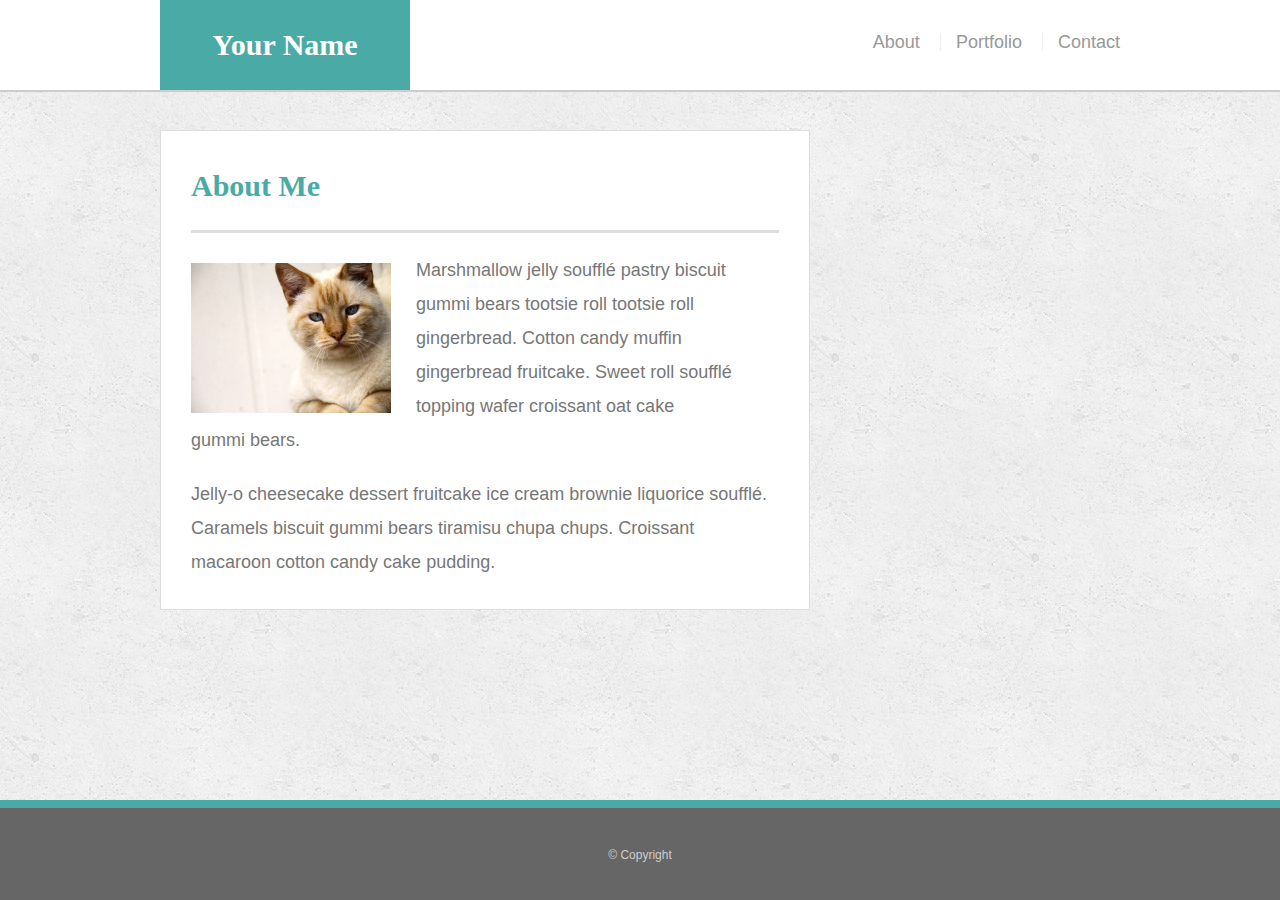
==== index.html @ a47680bc "adding initial files." ====
<!doctype html>
<html lang="en-us">
<head>
  <meta charset="UTF-8">
  <meta name="viewport" content="width=device-width, initial-scale=1.0">
  <title>About | Your Name</title>
  <link rel="stylesheet" type="text/css" href="assets/css/style.css">
</head>
<body>

<div class="wrapper">

  <header id="masthead">
    <div class="container">
      <a href="index.html" id="logo">Your Name</a>
      <nav>
        <ul>
          <li><a href="index.html">About</a></li>
          <li><a href="portfolio.html">Portfolio</a></li>
          <li><a href="contact.html">Contact</a></li>
        </ul>
      </nav>
    </div>
  </header>

  <main class="container">
    <section class="main-section">
      <h1>About Me</h1>

      <img src="assets/images/cat.jpg" class="auth-image" alt="placeholder">

      <p>Marshmallow jelly souffl&eacute; pastry biscuit gummi bears tootsie roll tootsie roll gingerbread. Cotton candy muffin gingerbread fruitcake. Sweet roll souffl&eacute; topping wafer croissant oat cake gummi&nbsp;bears.</p>

      <p>Jelly-o cheesecake dessert fruitcake ice cream brownie liquorice souffl&eacute;. Caramels biscuit gummi bears tiramisu chupa chups. Croissant macaroon cotton candy cake pudding.</p>

    </section>

  </main>
  <div class="push"></div>
</div>

  <footer>
    <div class="container">
      &copy; Copyright
    </div>
  </footer>
</body>
</html>
---- assets/css/style.css ----
@import url("reset.css");

body {
  font-family: Arial, "Helvetica Neue", Helvetica, sans-serif;

  /* Typography */
  font-size: 18px;
  line-height: 34px;
  color: #777;

  /* Visual */
  background: url("../images/concrete_seamless.png");
}

* {
  /* Box-model */
  box-sizing: border-box;

  /* Positioning */
  margin: 0;
}

html,
body {
  height: 100%;
}

/* general */

.wrapper {
  height: auto !important;
  height: 100%;

  /* Box-model */
  min-height: 100%;

  /* Positioning */
  margin: 0 auto -100px;
}

.container {
  /* Box-model */
  width: 100%;
  max-width: 960px;

  /* Positioning */
  margin: 0 auto;
  clear: both;
}

h1,
h2,
h3,
p {
  margin-bottom: 20px;
}

p:last-child {
  margin-bottom: 0;
}

h1,
h2,
h3 {
  /* Typography */
  font-family: Georgia, Times, "Times New Roman", serif;
  font-weight: 700;
  color: #4aaaa5;
}

h1 {
  /* Box-model */
  padding-bottom: 20px;

  /* Typography */
  font-size: 30px;
  line-height: 49px;

  /* Visual */
  border-bottom: 3px solid #ddd;
}

h2,
h3 {
  font-size: 22px;
}

/* header */

#masthead {
  position: fixed;
  z-index: 99;

  /* Box-model */
  width: 100%;

  /* Positioning */
  margin: 0 0 30px;
  overflow: auto;

  /* Typography */
  color: #fff;
  background: #fff;

  /* Visual */
  border-bottom: 2px solid #ccc;
}

#logo {
  float: left;

  /* Box-model */
  width: 250px;
  height: 90px;

  /* Typography */
  font-family: Georgia, Times, "Times New Roman", serif;
  font-size: 30px;
  font-weight: 700;
  line-height: 90px;
  color: #fff;
  text-align: center;
  text-decoration: none;

  /* Visual */
  background: #4aaaa5;
}

nav {
  /* Box-model */
  float: right;

  /* Positioning */
  margin-top: 25px;
}

nav li {
  display: inline-block;

  /* Box-model */
  padding-left: 15px;

  /* Positioning */
  margin-left: 15px;

  /* Typography */
  line-height: 18px;

  /* Visual */
  border-left: 1px solid #efefef;
}

nav a {
  /* Typography */
  color: #999;
  text-decoration: none;
}

nav a:hover {
  color: #666;
}

nav li:first-child {
  /* Box-model */
  padding-left: 0;

  /* Positioning */
  margin-left: 0;

  /* Visual */
  border-left: 0 none;
}

/* footer */

footer,
.push {
  height: 100px;
}

footer {
  /* Box-model */
  padding: 30px 0;

  /* Positioning */
  clear: both;
  font-size: 12px;

  /* Typography */
  color: #ccc;
  text-align: center;

  /* Visual */
  background: #666;
  border-top: 8px solid #4aaaa5;
}

/* sidebar */

.sidebar {
  float: right;
  width: 100%;
  max-width: 270px;

  /* Box-model */
  padding: 30px;

  /* Positioning */
  margin-bottom: 20px;
  background: #fff;

  /* Visual */
  border: 1px solid #ddd;
}

h3,
.sidebar h2 {
  /* Box-model */
  padding-bottom: 20px;

  /* Positioning */
  margin-bottom: 15px;

  /* Typography */
  line-height: 22px;

  /* Visual */
  border-bottom: 2px solid #eee;
}

.sidebar li {
  /* Box-model */
  float: left;
  width: 62px;
  height: 62px;

  /* Positioning */
  margin-top: 8px;
  margin-right: 10px;
}

.sidebar img {
  max-width: 100%;
}

.sidebar li:last-child {
  margin-right: 0;
}

/* main */

main {
  padding-top: 130px;
}

.main-section {
  float: left;
  width: 100%;
  max-width: 650px;

  /* Box-model */
  padding: 30px;

  /* Positioning */
  margin: 0 0 40px;
  background: #fff;

  /* Visual */
  border: 1px solid #ddd;
}

/* portfolio page */

.work {
  /* Positioning */
  position: relative;
  float: left;

  /* Box-model */
  width: 274px;
  margin: 20px 0 25px;
  overflow: auto;
}

.work:nth-child(even) {
  margin-right: 40px;
}

.work img {
  /* Box-model */
  width: 100%;

  /* Visual */
  border: 0 none;

  /* Misc */
  opacity: 0.8;
}

.work h3 {
  /* Positioning */
  position: absolute;
  bottom: 20px;
  width: 100%;

  /* Box-model */
  padding: 15px;
  margin-bottom: 0;
  font-weight: 300;
  line-height: 30px;

  /* Typography */

  color: #fff;
  text-align: center;
  background: #4aaaa5;

  /* Visual */
  border-bottom: 0;
}

.auth-image {
  float: left;

  /* Box-model */
  width: 200px;
  height: auto;
  margin-top: 10px;

  /* Positioning */
  margin-right: 25px;
}

/* contact page */

#contact-form ul {
  margin-bottom: 20px;
}

#contact-form li {
  margin-bottom: 10px;
}

label,
input[type=text],
input[type=email],
textarea {
  /* Box-model */
  display: block;
  width: 100%;
}

input[type=text],
input[type=email],
textarea {
  /* Box-model */
  height: 35px;
  padding: 0 10px;

  /* Typography */
  font-size: 14px;

  /* Visual */
  border: 1px solid #ddd;
}

textarea {
  height: 200px;
}

input[type=submit] {
  /* Box-model */
  padding: 10px 30px;
  font-size: 18px;

  /* Typography */
  color: #fff;

  /* Misc */
  cursor: pointer;
  background: #4aaaa5;

  /* Visual */
  border: 0 none;

}
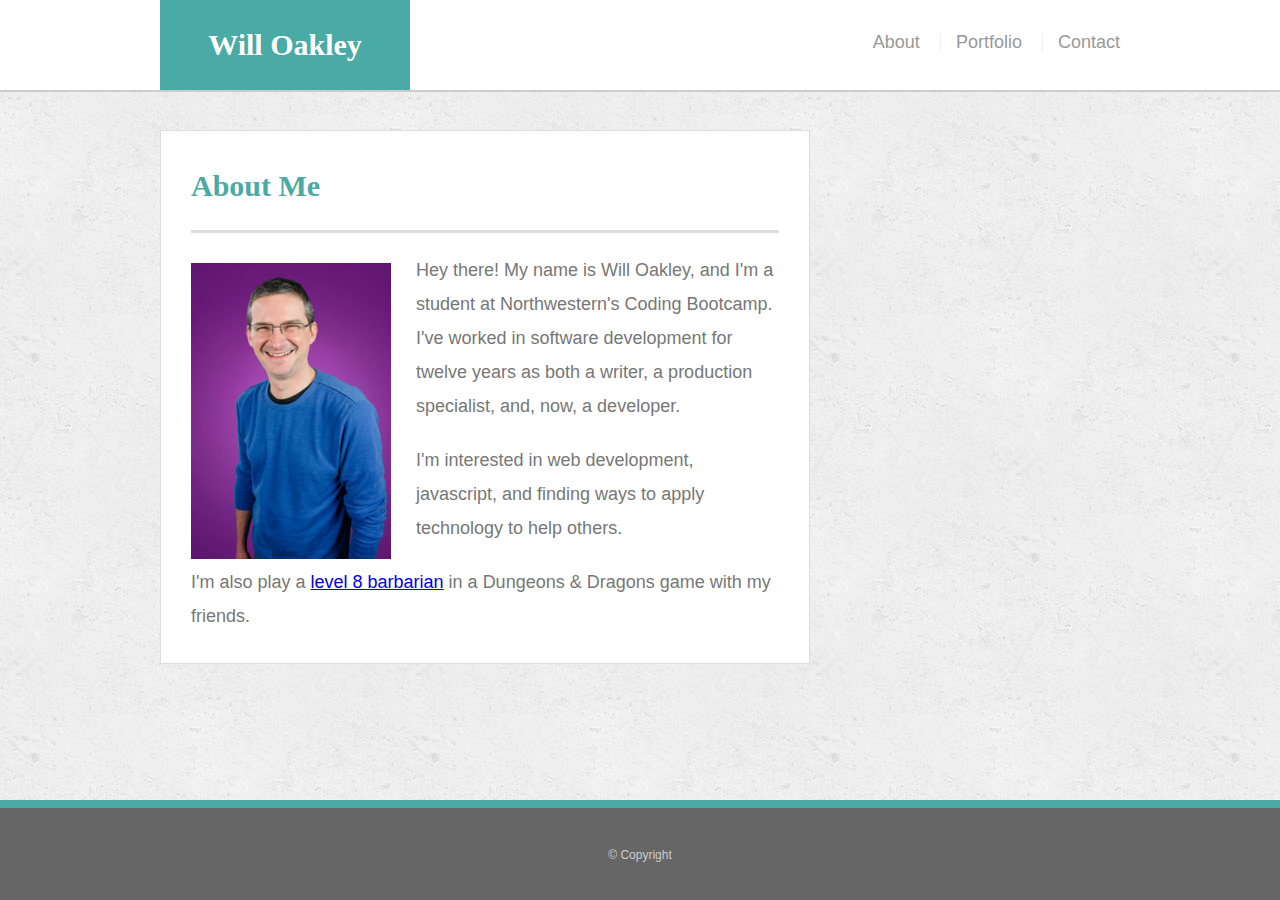
==== commit 87b48562: "Updating with latest projects." ====
--- a/index.html
+++ b/index.html
@@ -12,7 +12,7 @@
 
   <header id="masthead">
     <div class="container">
-      <a href="index.html" id="logo">Your Name</a>
+      <a href="index.html" id="logo">Will Oakley</a>
       <nav>
         <ul>
           <li><a href="index.html">About</a></li>
@@ -27,11 +27,13 @@
     <section class="main-section">
       <h1>About Me</h1>
 
-      <img src="assets/images/cat.jpg" class="auth-image" alt="placeholder">
+      <img src="assets/images/my_headshot.jpg" class="auth-image" alt="Will Oakley">
 
-      <p>Marshmallow jelly souffl&eacute; pastry biscuit gummi bears tootsie roll tootsie roll gingerbread. Cotton candy muffin gingerbread fruitcake. Sweet roll souffl&eacute; topping wafer croissant oat cake gummi&nbsp;bears.</p>
+      <p>Hey there! My name is Will Oakley, and I'm a student at Northwestern's Coding Bootcamp. I've worked in software development for twelve years as both a writer, a production specialist, and, now, a developer.</p>
 
-      <p>Jelly-o cheesecake dessert fruitcake ice cream brownie liquorice souffl&eacute;. Caramels biscuit gummi bears tiramisu chupa chups. Croissant macaroon cotton candy cake pudding.</p>
+      <p>I'm interested in web development, javascript, and finding ways to apply technology to help others.</p>
+
+      <p>I'm also play a <a href="https://ddb.ac/characters/2700895/iwpTsp" target="_blank">level 8 barbarian</a> in a <em>Dungeons & Dragons</em> game with my friends.</p>
 
     </section>
 
--- a/assets/css/style.css
+++ b/assets/css/style.css
@@ -383,4 +383,92 @@
   /* Visual */
   border: 0 none;
 
+}
+
+@media screen and (max-width: 768px) {
+  .container {
+    max-width: 720px;
+  }
+
+  .main-section {
+    max-width: 720px;
+  }
+
+  .auth-image {
+    width: 50%;
+    padding-bottom: 20px;
+  }
+
+  .work {
+    width: 46%;
+  }
+
+  .work:nth-child(even) {
+    margin-right: 50px;
+  }
+}
+
+@media screen and (max-width: 640px) {
+  header {
+    position: static;
+  }
+
+  #logo {
+    width: 100%;
+    height: 60px;
+    font-size: 20px;
+    line-height: 60px;
+  }
+
+  nav {
+    width: 100%;
+    height: 35px;
+    font-size: 12px;
+    text-align: center;
+    padding-bottom: 1.1rem;
+    margin-top: 0;
+  }
+
+  #masthead {
+    margin-bottom: 15px;
+  }
+
+  main {
+    padding-top: 115px;
+  }
+
+.main-section {
+    padding: 20px;
+    width: 95%;
+    margin: 0px 10px 40px;
+}
+
+  h1 {
+    font-size: 20px;
+    padding-bottom: 10px;
+  }
+
+  .auth-image {
+    margin: 0px auto 10px;
+    width: 100%;
+  }
+
+  p {
+    font-size: 14px;
+    line-height: 175%;
+  }
+
+  footer {
+    font-size: 10px;
+    height: 50px;
+    line-height: 75%;
+  }
+  
+  .work {
+    width: 100%;
+  }
+
+  h3 {
+    font-size: 18px;
+  }
 }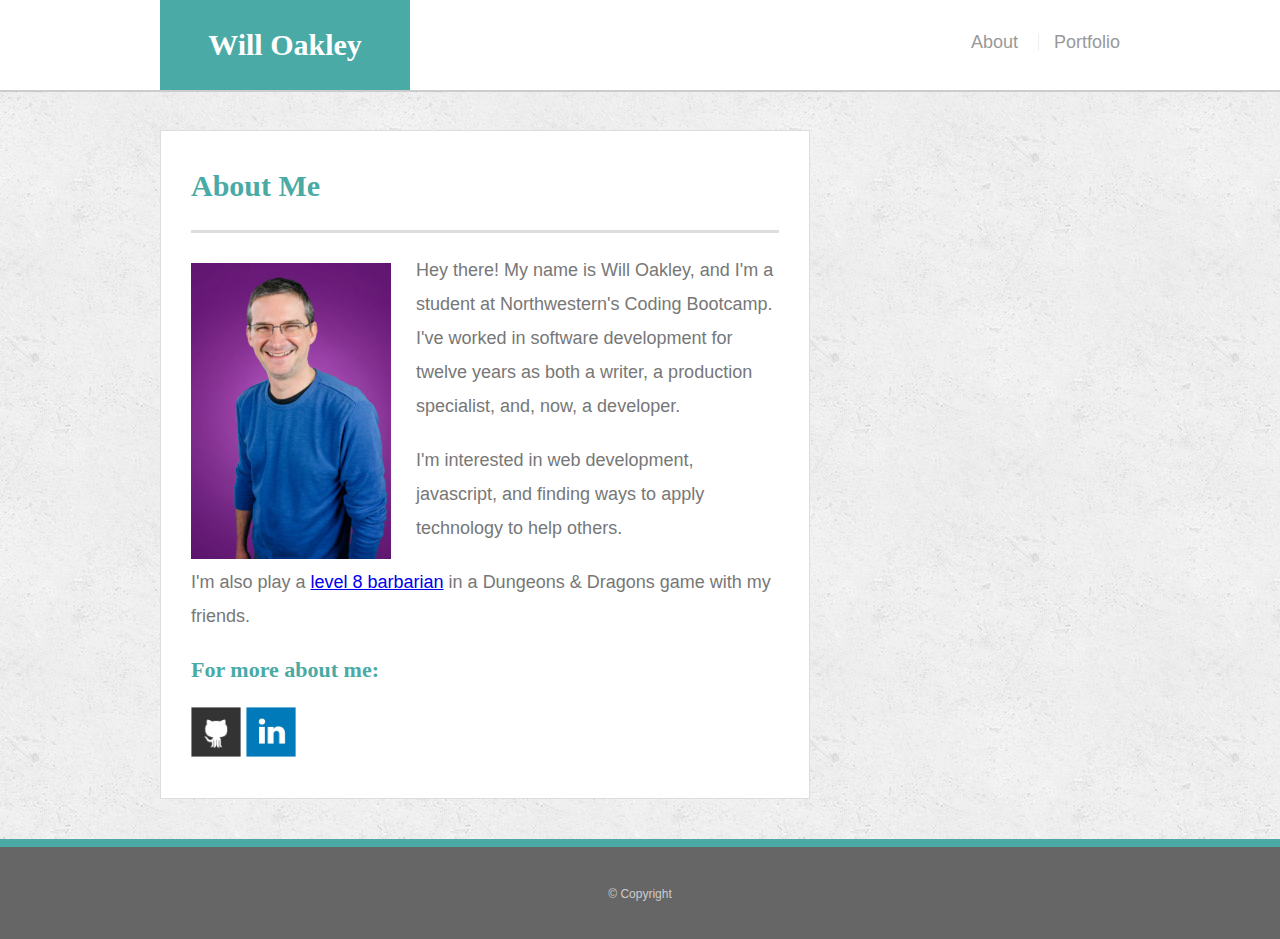
==== commit 0bca6f95: "Deleted the contact page and added links to my github and linkedin pages." ====
--- a/index.html
+++ b/index.html
@@ -3,7 +3,7 @@
 <head>
   <meta charset="UTF-8">
   <meta name="viewport" content="width=device-width, initial-scale=1.0">
-  <title>About | Your Name</title>
+  <title>About | Will Oakley</title>
   <link rel="stylesheet" type="text/css" href="assets/css/style.css">
 </head>
 <body>
@@ -17,7 +17,6 @@
         <ul>
           <li><a href="index.html">About</a></li>
           <li><a href="portfolio.html">Portfolio</a></li>
-          <li><a href="contact.html">Contact</a></li>
         </ul>
       </nav>
     </div>
@@ -35,6 +34,9 @@
 
       <p>I'm also play a <a href="https://ddb.ac/characters/2700895/iwpTsp" target="_blank">level 8 barbarian</a> in a <em>Dungeons & Dragons</em> game with my friends.</p>
 
+      <h2>For more about me:</h2>
+      <a href="https://github.com/woaky1" target="_blank"><img class="icon" src="assets/images/github-128.png"></a>
+      <a href="https://linkedin.com/in/william-oakley-49b7b618b" target="_blank"><img class="icon" src="assets/images/linkedin-128.png"></a>
     </section>
 
   </main>
--- a/assets/css/style.css
+++ b/assets/css/style.css
@@ -26,6 +26,10 @@
 }
 
 /* general */
+.icon {
+  max-height: 50px;
+  max-width: 50px;
+}
 
 .wrapper {
   height: auto !important;
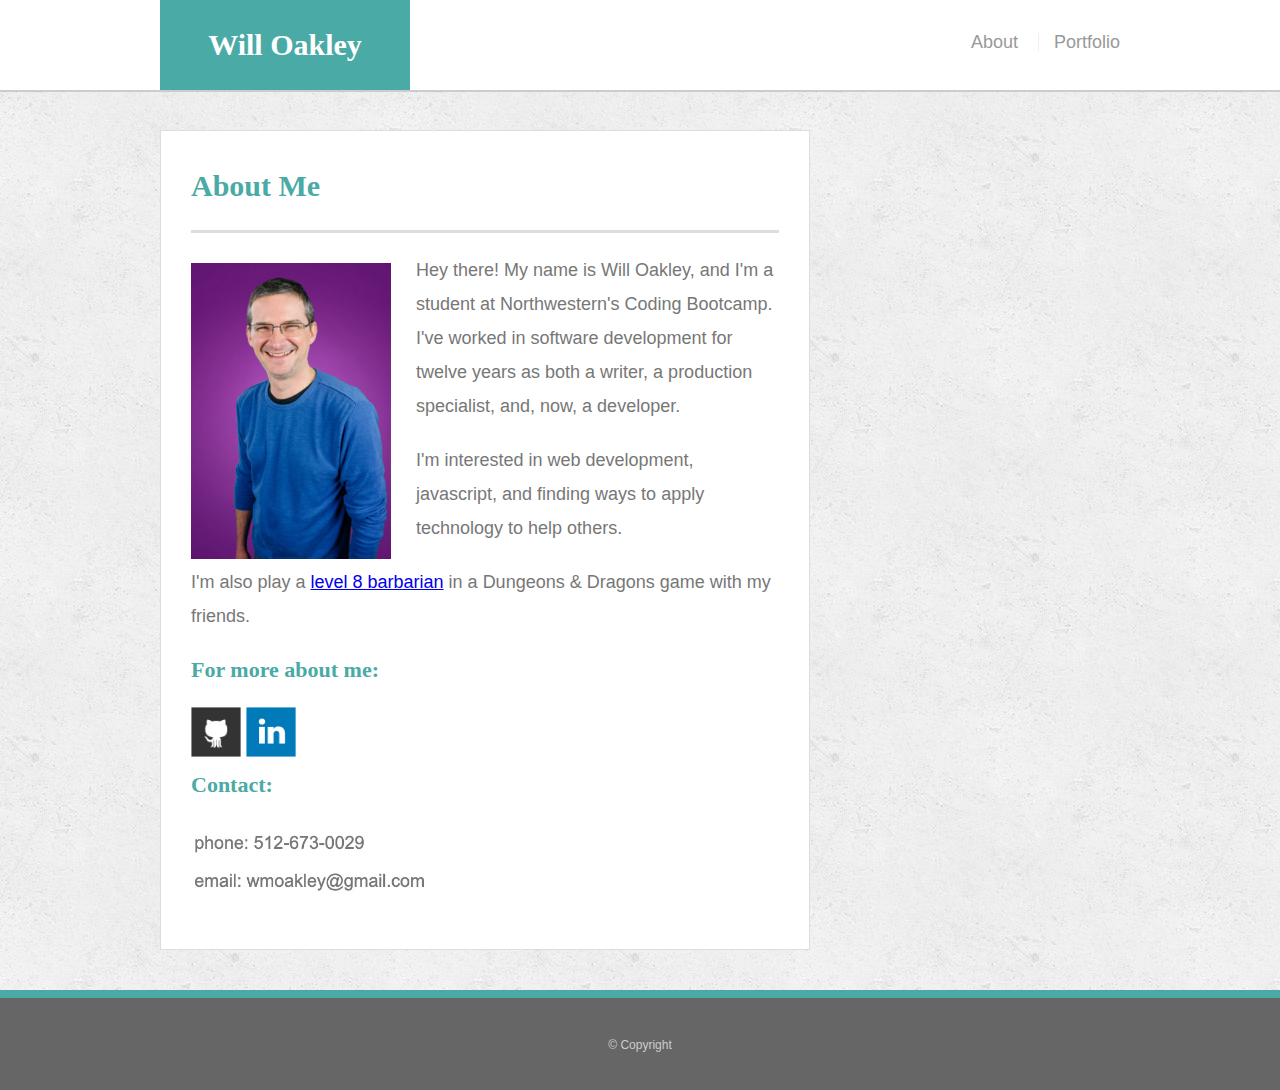
==== commit e7797eb1: "added contact info to page as a jpg." ====
--- a/index.html
+++ b/index.html
@@ -37,6 +37,9 @@
       <h2>For more about me:</h2>
       <a href="https://github.com/woaky1" target="_blank"><img class="icon" src="assets/images/github-128.png"></a>
       <a href="https://linkedin.com/in/william-oakley-49b7b618b" target="_blank"><img class="icon" src="assets/images/linkedin-128.png"></a>
+
+      <h2>Contact:</h2>
+      <img id="contact" src="assets/images/ContactInfo.jpg">
     </section>
 
   </main>
--- a/assets/css/style.css
+++ b/assets/css/style.css
@@ -29,6 +29,10 @@
 .icon {
   max-height: 50px;
   max-width: 50px;
+}
+
+#contact {
+  max-width: 250px;
 }
 
 .wrapper {
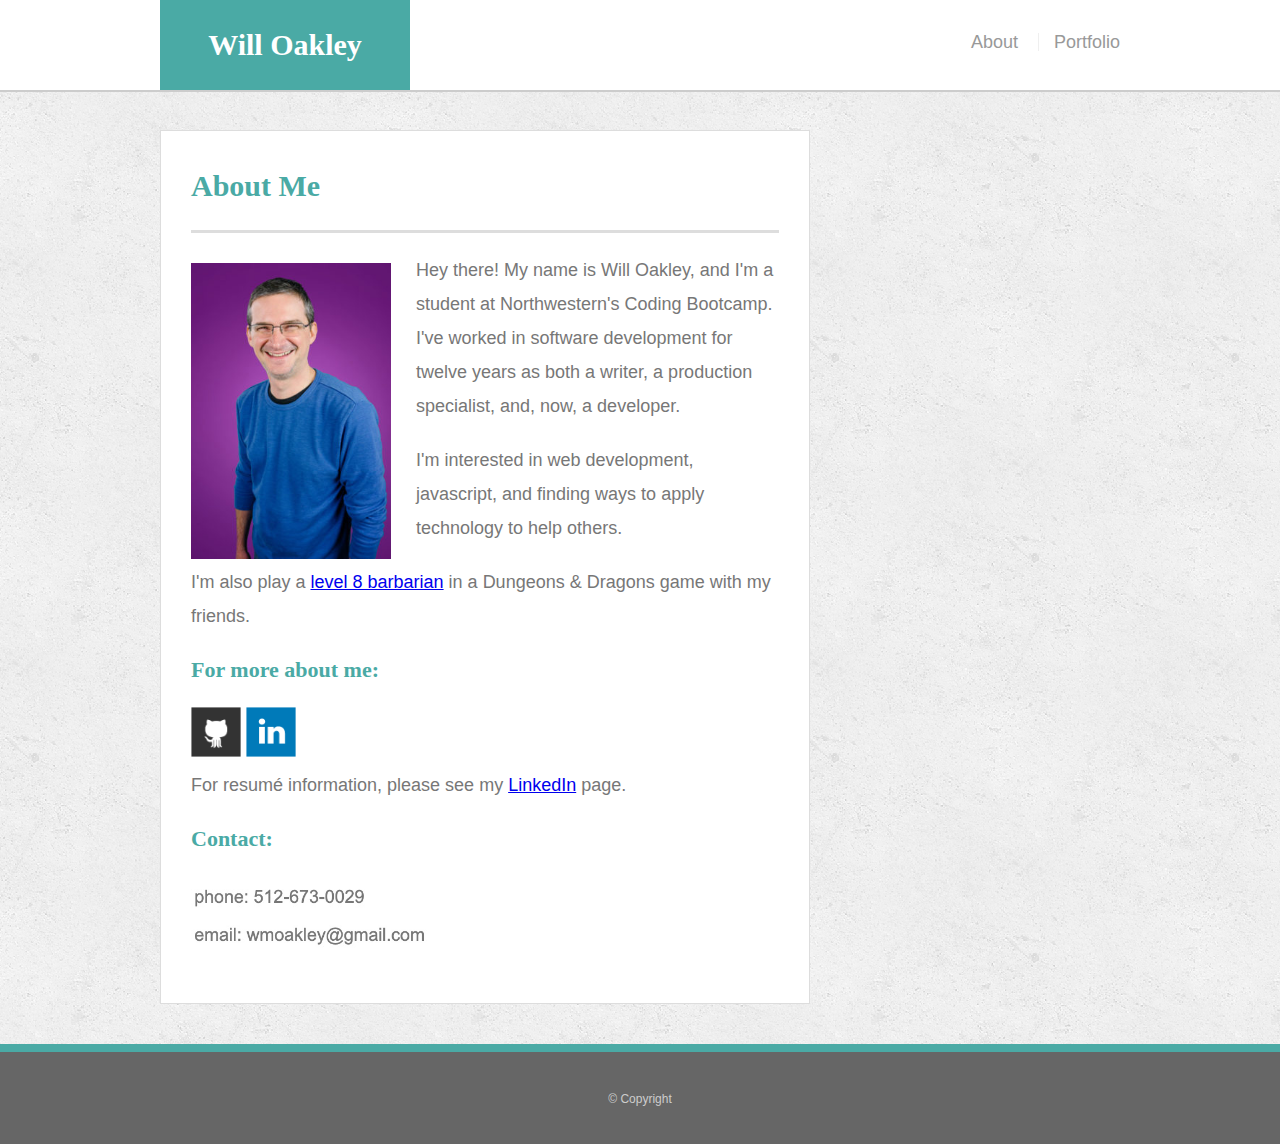
==== commit 6080fcb4: "Added a line saying to see my LinkedIn page for resume info." ====
--- a/index.html
+++ b/index.html
@@ -35,11 +35,13 @@
       <p>I'm also play a <a href="https://ddb.ac/characters/2700895/iwpTsp" target="_blank">level 8 barbarian</a> in a <em>Dungeons & Dragons</em> game with my friends.</p>
 
       <h2>For more about me:</h2>
-      <a href="https://github.com/woaky1" target="_blank"><img class="icon" src="assets/images/github-128.png"></a>
-      <a href="https://linkedin.com/in/william-oakley-49b7b618b" target="_blank"><img class="icon" src="assets/images/linkedin-128.png"></a>
+      <a href="https://github.com/woaky1" target="_blank"><img class="icon" src="assets/images/github-128.png" alt="link to GitHub"></a>
+      <a href="https://linkedin.com/in/william-oakley-49b7b618b" target="_blank"><img class="icon" src="assets/images/linkedin-128.png" alt="link to LinkedIn"></a>
+
+      <p>For resum&#233; information, please see my <a href="https://linkedin.com/in/william-oakley-49b7b618b" target="_blank">LinkedIn</a> page.</p>
 
       <h2>Contact:</h2>
-      <img id="contact" src="assets/images/ContactInfo.jpg">
+      <img id="contact" src="assets/images/ContactInfo.jpg" alt="Contact Information">
     </section>
 
   </main>
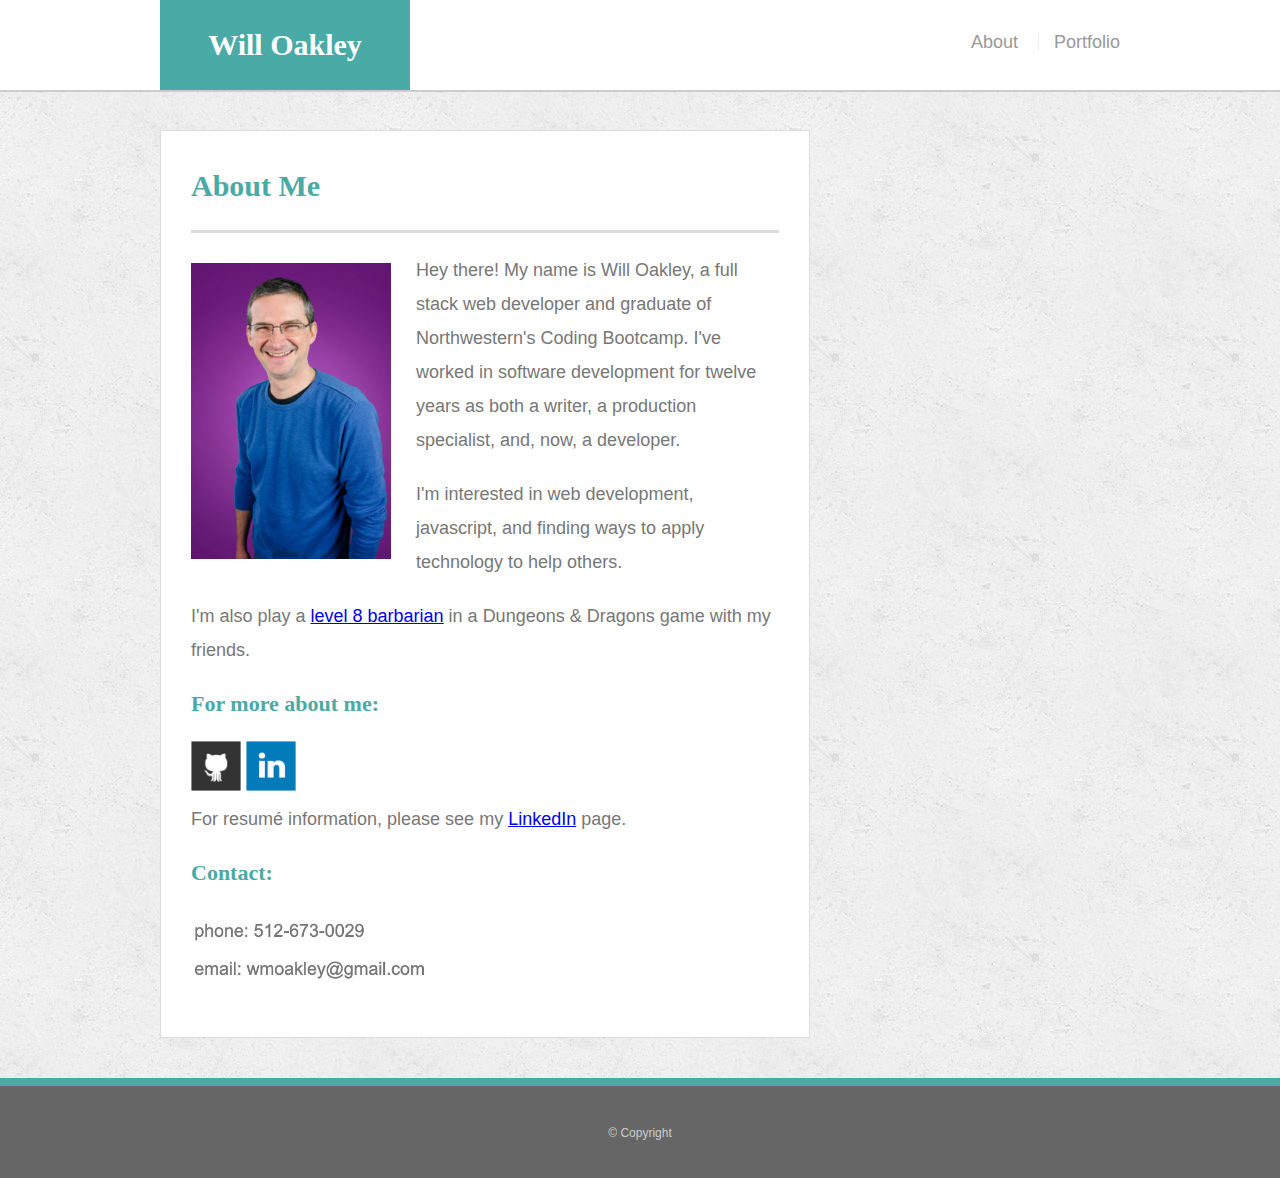
==== commit 6d6fb5d3: "Updated my bio so it no longer said I was a student at NW. Also, finished rough draft of the updated" ====
--- a/index.html
+++ b/index.html
@@ -28,7 +28,7 @@
 
       <img src="assets/images/my_headshot.jpg" class="auth-image" alt="Will Oakley">
 
-      <p>Hey there! My name is Will Oakley, and I'm a student at Northwestern's Coding Bootcamp. I've worked in software development for twelve years as both a writer, a production specialist, and, now, a developer.</p>
+      <p>Hey there! My name is Will Oakley, a full stack web developer and graduate of Northwestern's Coding Bootcamp. I've worked in software development for twelve years as both a writer, a production specialist, and, now, a developer.</p>
 
       <p>I'm interested in web development, javascript, and finding ways to apply technology to help others.</p>
 
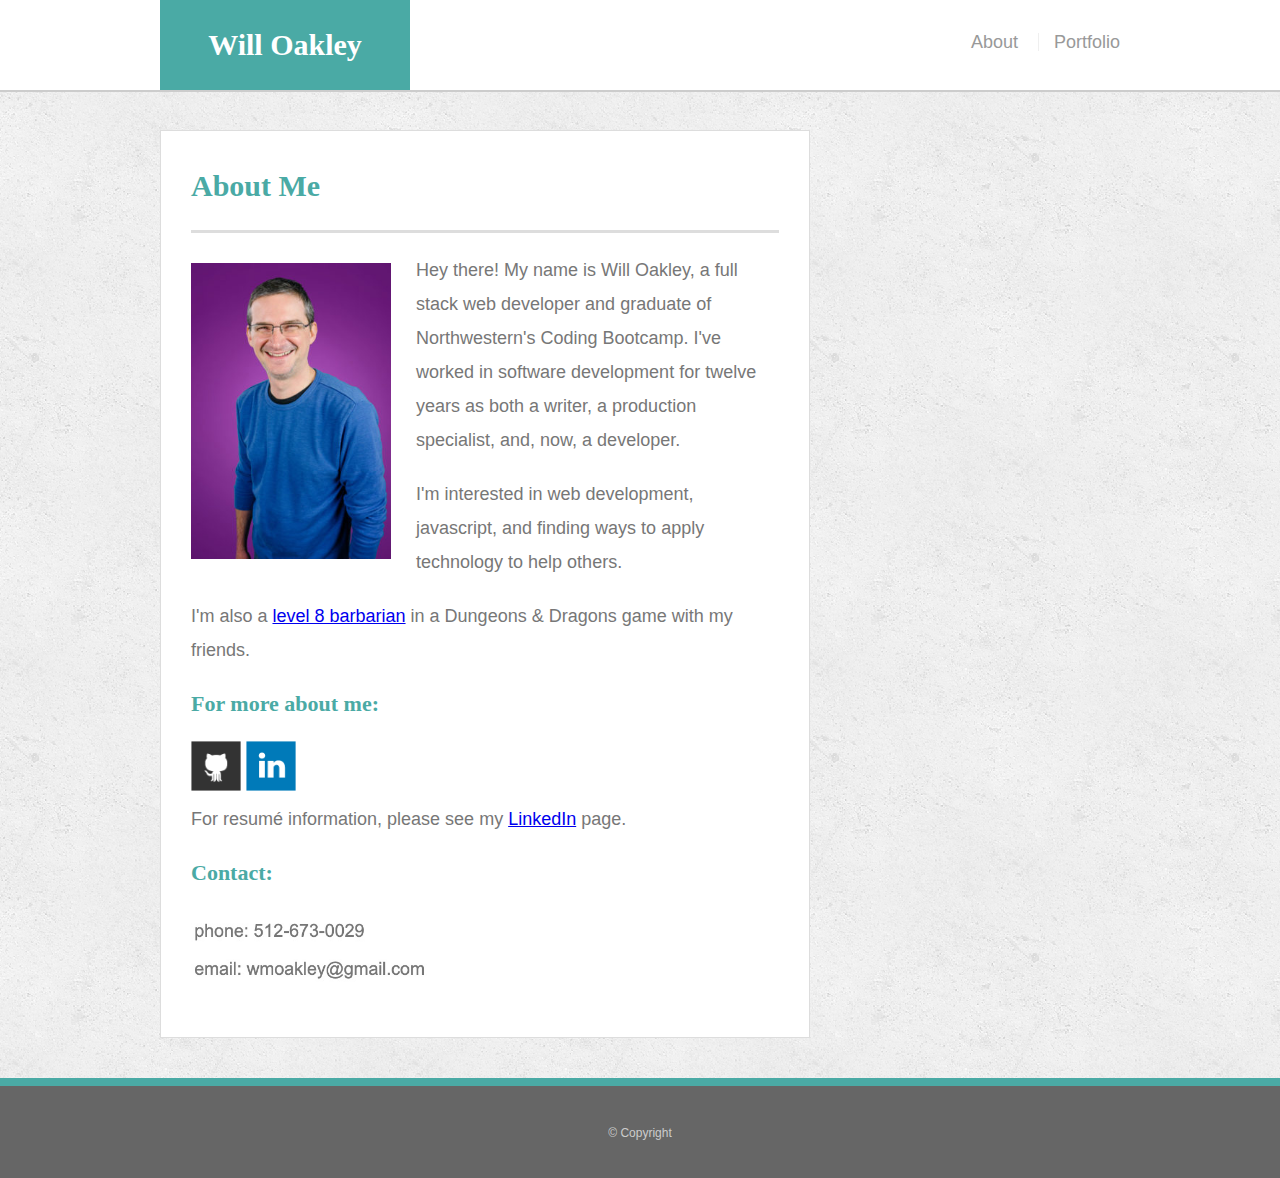
==== commit 68253082: "found a typo in the about page. Corrected." ====
--- a/index.html
+++ b/index.html
@@ -32,7 +32,7 @@
 
       <p>I'm interested in web development, javascript, and finding ways to apply technology to help others.</p>
 
-      <p>I'm also play a <a href="https://ddb.ac/characters/2700895/iwpTsp" target="_blank">level 8 barbarian</a> in a <em>Dungeons & Dragons</em> game with my friends.</p>
+      <p>I'm also a <a href="https://ddb.ac/characters/2700895/iwpTsp" target="_blank">level 8 barbarian</a> in a <em>Dungeons & Dragons</em> game with my friends.</p>
 
       <h2>For more about me:</h2>
       <a href="https://github.com/woaky1" target="_blank"><img class="icon" src="assets/images/github-128.png" alt="link to GitHub"></a>
